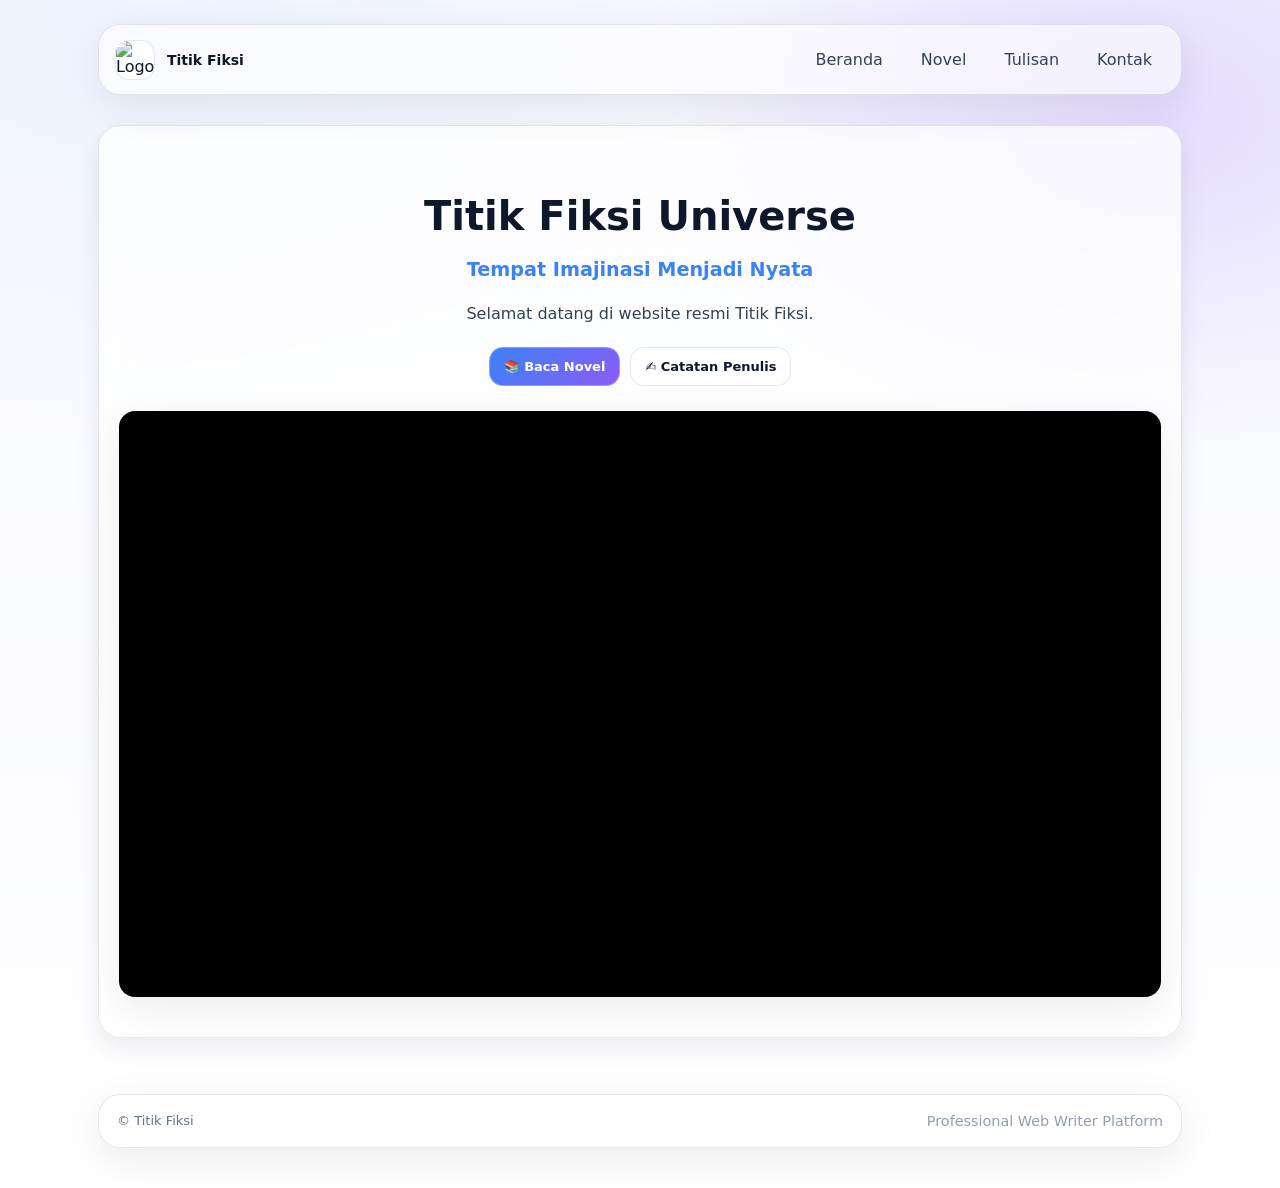
==== index.html @ 35133c76 "Add files via upload" ====
<!DOCTYPE html>
<html lang="id" data-theme="pearl">
<head>
  <meta charset="UTF-8" />
  <meta name="viewport" content="width=device-width, initial-scale=1.0" />
  <title>Titik Fiksi | Website Resmi</title>
  
  <script src="https://identity.netlify.com/v1/netlify-identity-widget.js"></script>

  <link rel="stylesheet" href="assets/css/themes.css" />
  <link rel="stylesheet" href="assets/css/style.css" />
  
  <style>
    /* Style Tambahan untuk Hero Video */
    .hero-video-wrap {
      margin-top: 25px;
      position: relative;
      padding-bottom: 56.25%; /* Rasio 16:9 */
      height: 0;
      overflow: hidden;
      border-radius: 16px;
      box-shadow: var(--shadow-soft);
      display: none; /* Sembunyi kalau tidak ada link */
      background: #000;
    }
    .hero-video-wrap iframe {
      position: absolute;
      top: 0;
      left: 0;
      width: 100%;
      height: 100%;
    }
    .hero-actions { display: flex; gap: 10px; justify-content: center; margin-top: 20px; flex-wrap: wrap; }
  </style>
</head>

<body>
  <div class="navbar-wrap">
    <div class="container">
      <nav class="navbar glass-panel">
        <a class="brand" href="index.html">
          <div class="brand-logo">
            <img data-brand="logo" src="assets/images/logo/favicon.png" alt="Logo">
          </div>
          <div class="brand-title"><strong>Titik Fiksi</strong></div>
        </a>
        <div class="nav-links">
          <a href="index.html" class="active">Beranda</a>
          <a href="works.html">Novel</a>
          <a href="writings.html">Tulisan</a>
          <a href="contact.html">Kontak</a>
        </div>
      </nav>
    </div>
  </div>

  <main class="section">
    <div class="container">
      
      <div class="glass-card" style="padding: 40px 20px; text-align: center;">
        <h1 id="hero-title" style="font-size: 2.5rem; margin-bottom: 10px;">Titik Fiksi</h1>
        <p id="hero-subtitle" style="font-size: 1.2rem; color: var(--brand); font-weight: bold; margin-bottom: 20px;">...</p>
        <p id="hero-intro" style="max-width: 600px; margin: 0 auto; line-height: 1.6; color: var(--text-2);">
          Website sedang memuat konten...
        </p>

        <div class="hero-actions">
          <a href="works.html" class="btn btn-primary">📚 Baca Novel</a>
          <a href="writings.html" class="btn btn-soft">✍️ Catatan Penulis</a>
        </div>

        <div id="hero-youtube" class="hero-video-wrap"></div>
      </div>

    </div>
  </main>

  <footer class="footer">
    <div class="container">
      <div class="footer-inner glass-panel">
        <div>© Titik Fiksi</div>
        <div style="font-size: 0.9rem; opacity: 0.7;">
          Professional Web Writer Platform
        </div>
      </div>
    </div>
  </footer>

  <script src="assets/js/theme.js"></script>
  <script src="assets/js/main.js"></script>

  <script>
    if (window.netlifyIdentity) {
      window.netlifyIdentity.on("init", user => {
        if (!user) {
          window.netlifyIdentity.on("login", () => { document.location.href = "/admin/"; });
        }
      });
    }
  </script>
</body>
</html>
---- assets/css/themes.css ----
/* =========================================================
   TITIK FIKSI — Themes (FINAL)
   File: assets/css/themes.css
   ========================================================= */

/* =========================================================
   Theme 1: Pearl Sky (Default)
   Karakter: Bersih, elegan, profesional penulis
   ========================================================= */
:root[data-theme="pearl"] {
  --bg-1: #f6f7ff;
  --bg-2: #eef3ff;
  --bg-3: #ffffff;

  --text-1: #0f172a;
  --text-2: #334155;
  --muted: #64748b;

  --glass: rgba(255, 255, 255, 0.55);
  --glass-strong: rgba(255, 255, 255, 0.75);
  --border: rgba(15, 23, 42, 0.10);

  --brand: #3b82f6;
  --brand-2: #8b5cf6;
  --link: #2563eb;
}

/* =========================================================
   Theme 2: Aurora Mint (DIBEDAKAN JELAS)
   Karakter: Aurora neon + fresh, lebih hidup & modern
   ========================================================= */
:root[data-theme="aurora"] {
  /* background dibuat lebih "aurora": mint + cyan + hint violet */
  --bg-1: #eafffb;   /* mint glass */
  --bg-2: #e6f3ff;   /* cyan airy */
  --bg-3: #ffffff;

  /* text dibuat lebih kontras */
  --text-1: #052e2b;
  --text-2: #0f4a46;
  --muted: #2f6b67;

  /* glass dibuat sedikit berbeda (lebih hijau tipis) */
  --glass: rgba(240, 255, 252, 0.55);
  --glass-strong: rgba(240, 255, 252, 0.78);
  --border: rgba(5, 46, 43, 0.12);

  /* brand dibuat benar-benar beda: neon cyan + aurora violet */
  --brand: #06b6d4;     /* cyan */
  --brand-2: #22c55e;   /* emerald/mint */
  --link: #0891b2;
}

/* =========================================================
   Theme 3: Dark Glass
   Karakter: Gelap modern untuk reader mode
   ========================================================= */
:root[data-theme="dark"] {
  --bg-1: #0b1220;
  --bg-2: #0f1a2d;
  --bg-3: #111827;

  --text-1: #e5e7eb;
  --text-2: #cbd5e1;
  --muted: #94a3b8;

  --glass: rgba(17, 24, 39, 0.55);
  --glass-strong: rgba(17, 24, 39, 0.75);
  --border: rgba(148, 163, 184, 0.18);

  --brand: #60a5fa;
  --brand-2: #a78bfa;
  --link: #93c5fd;
}
---- assets/css/style.css ----
/* =========================================================
   TITIK FIKSI — Bright Glass Author Website
   File: assets/css/style.css
   ========================================================= */

* { box-sizing: border-box; }
html, body { margin: 0; padding: 0; }
img { max-width: 100%; display: block; }

:root {
  --radius-xl: 22px;
  --radius-lg: 18px;
  --radius-md: 14px;

  --shadow-soft: 0 12px 40px rgba(0, 0, 0, 0.08);
  --shadow-card: 0 10px 24px rgba(16, 24, 40, 0.08);

  --blur: 16px;
  --container: 1120px;
  --transition: 180ms ease;

  /* fallback */
  --bg-1: #f6f7ff;
  --bg-2: #eef3ff;
  --bg-3: #ffffff;

  --text-1: #0f172a;
  --text-2: #334155;
  --muted: #64748b;

  --glass: rgba(255, 255, 255, 0.55);
  --glass-strong: rgba(255, 255, 255, 0.75);
  --border: rgba(15, 23, 42, 0.10);

  --brand: #3b82f6;
  --brand-2: #8b5cf6;
  --link: var(--brand);
}

body {
  font-family: ui-sans-serif, system-ui, -apple-system, Segoe UI, Roboto, Arial, sans-serif;
  color: var(--text-1);

  background:
    radial-gradient(1000px 700px at 10% 0%, var(--bg-2), transparent 60%),
    radial-gradient(900px 600px at 90% 10%, rgba(139, 92, 246, 0.18), transparent 55%),
    linear-gradient(180deg, var(--bg-1), var(--bg-3));

  min-height: 100vh;
}

.container {
  width: 100%;
  max-width: var(--container);
  margin: 0 auto;
  padding: 0 18px;
}

.section { padding: 34px 0; }

/* Glass */
.glass-panel {
  background: var(--glass);
  border: 1px solid var(--border);
  border-radius: var(--radius-xl);
  box-shadow: var(--shadow-soft);
  backdrop-filter: blur(var(--blur));
  -webkit-backdrop-filter: blur(var(--blur));
}

.glass-card {
  background: var(--glass-strong);
  border: 1px solid var(--border);
  border-radius: var(--radius-xl);
  box-shadow: var(--shadow-card);
  backdrop-filter: blur(var(--blur));
  -webkit-backdrop-filter: blur(var(--blur));
}

/* Navbar */
.navbar-wrap {
  position: sticky;
  top: 14px;
  z-index: 99;
  padding: 10px 0;
}

.navbar {
  display: flex;
  align-items: center;
  justify-content: space-between;
  gap: 14px;
  padding: 14px 16px;
}

.brand {
  display: flex;
  align-items: center;
  gap: 12px;
  text-decoration: none;
  color: var(--text-1);
}

.brand-logo {
  width: 40px;
  height: 40px;
  border-radius: 14px;
  border: 1px solid var(--border);
  background: rgba(255, 255, 255, 0.75);
  overflow: hidden;
}

.brand-logo img {
  width: 100%;
  height: 100%;
  object-fit: cover;
}

.brand-title { line-height: 1.1; }
.brand-title strong { font-size: 14px; }
.brand-title span { font-size: 12px; color: var(--muted); }

.nav-links {
  display: flex;
  gap: 12px;
  flex-wrap: wrap;
  align-items: center;
}

.nav-links a {
  text-decoration: none;
  color: var(--text-2);
  padding: 10px 12px;
  border-radius: 12px;
  transition: var(--transition);
  border: 1px solid transparent;
}

.nav-links a:hover {
  background: rgba(255, 255, 255, 0.65);
  border-color: var(--border);
}

.nav-actions { display: flex; gap: 10px; align-items: center; }

/* Theme button */
.theme-btn {
  display: inline-flex;
  align-items: center;
  gap: 8px;
  padding: 10px 12px;
  border-radius: 12px;
  border: 1px solid var(--border);
  background: rgba(255, 255, 255, 0.70);
  cursor: pointer;
  color: var(--text-2);
  transition: var(--transition);
  user-select: none;
  font-size: 13px;
}

.theme-btn:hover { transform: translateY(-1px); }

.theme-dot {
  width: 10px;
  height: 10px;
  border-radius: 100px;
  background: linear-gradient(45deg, var(--brand), var(--brand-2));
}

/* Hero */
.hero { padding: 34px 0 12px; }

.hero-inner {
  display: grid;
  grid-template-columns: 1.25fr 0.75fr;
  gap: 18px;
  padding: 22px;
}

.hero h1 {
  margin: 0;
  font-size: clamp(28px, 4vw, 44px);
  letter-spacing: -0.8px;
}

.hero-subtitle {
  margin-top: 10px;
  color: var(--muted);
  font-size: 14px;
}

.hero p {
  margin: 12px 0 0;
  font-size: 15px;
  color: var(--text-2);
  line-height: 1.6;
}

.hero-cta {
  margin-top: 16px;
  display: flex;
  gap: 12px;
  flex-wrap: wrap;
}

/* Buttons */
.btn {
  border: 1px solid var(--border);
  background: rgba(255, 255, 255, 0.70);
  padding: 11px 14px;
  border-radius: 14px;
  cursor: pointer;
  transition: var(--transition);
  text-decoration: none;
  color: var(--text-1);
  display: inline-flex;
  align-items: center;
  gap: 8px;
  font-weight: 600;
  font-size: 13px;
}

.btn:hover { transform: translateY(-1px); }

.btn-primary {
  background: linear-gradient(135deg, var(--brand), var(--brand-2));
  border-color: rgba(255, 255, 255, 0.3);
  color: white;
}

.btn-soft {
  background: rgba(255, 255, 255, 0.70);
  color: var(--text-1);
}

/* Side cards */
.hero-side { display: grid; gap: 12px; }
.mini-card { padding: 14px; }
.mini-card-title { font-weight: 700; font-size: 13px; margin-bottom: 6px; }
.mini-card-desc { color: var(--muted); font-size: 13px; line-height: 1.5; }

/* Platform buttons */
.platform-grid {
  display: flex;
  flex-wrap: wrap;
  gap: 10px;
  margin-top: 12px;
}

.btn-platform {
  display: none;
  text-decoration: none;
  padding: 10px 12px;
  border-radius: 14px;
  border: 1px solid var(--border);
  background: rgba(255, 255, 255, 0.70);
  color: var(--text-2);
  transition: var(--transition);
  font-size: 13px;
}

.btn-platform:hover { transform: translateY(-1px); }

.platform-note {
  font-size: 12px;
  color: var(--muted);
  margin-top: 8px;
}

/* Titles */
.section-title {
  display: flex;
  align-items: baseline;
  justify-content: space-between;
  gap: 12px;
  margin-bottom: 14px;
}

.section-title h2 { margin: 0; font-size: 18px; }
.section-title p { margin: 0; font-size: 13px; color: var(--muted); }

/* Cards grid */
.grid-cards {
  display: grid;
  grid-template-columns: repeat(3, 1fr);
  gap: 14px;
}

/* Work card */
.work-card { padding: 14px; overflow: hidden; }
.work-cover {
  border-radius: 18px;
  overflow: hidden;
  border: 1px solid var(--border);
  background: rgba(255, 255, 255, 0.60);
  height: 180px;
}

.work-cover img { width: 100%; height: 100%; object-fit: cover; }

.work-meta {
  margin-top: 12px;
  display: flex;
  align-items: center;
  justify-content: space-between;
  gap: 10px;
}

.badge {
  padding: 6px 10px;
  border-radius: 999px;
  border: 1px solid var(--border);
  background: rgba(255, 255, 255, 0.70);
  font-size: 12px;
  color: var(--text-2);
}

.work-title {
  margin: 10px 0 0;
  font-weight: 800;
  letter-spacing: -0.2px;
  font-size: 15px;
}

.work-desc {
  margin: 8px 0 0;
  color: var(--muted);
  font-size: 13px;
  line-height: 1.55;
  min-height: 56px;
}

.work-actions {
  margin-top: 12px;
  display: flex;
  gap: 10px;
  flex-wrap: wrap;
}

/* Writing card */
.writing-card { padding: 14px; }
.writing-title { margin: 0; font-size: 15px; font-weight: 800; }
.writing-meta { margin-top: 6px; font-size: 12px; color: var(--muted); }
.writing-body { margin-top: 10px; font-size: 13px; color: var(--text-2); line-height: 1.6; }

/* Social */
.social-row {
  display: flex;
  gap: 10px;
  flex-wrap: wrap;
  margin-top: 12px;
}

.social-icon {
  display: none;
  text-decoration: none;
  padding: 10px 12px;
  border-radius: 14px;
  border: 1px solid var(--border);
  background: rgba(255, 255, 255, 0.70);
  color: var(--text-2);
  transition: var(--transition);
  font-size: 13px;
}

.social-icon:hover { transform: translateY(-1px); }

/* Footer */
.footer { padding: 22px 0 40px; color: var(--muted); font-size: 13px; }

.footer-inner {
  padding: 18px;
  display: flex;
  align-items: center;
  justify-content: space-between;
  gap: 12px;
  flex-wrap: wrap;
}

.footer a { color: var(--link); text-decoration: none; }

/* =========================================================
   ✅ READER MODE — PREMIUM (UNTUK chapter.html)
   ========================================================= */

/* kotak bacaan dibikin lebih sempit agar nyaman dibaca */
#chapter-box {
  max-width: 860px;
  margin: 0 auto;
}

/* judul bab lebih "novel" */
#chapter-title {
  letter-spacing: -0.4px;
}

/* isi cerita (paragraf) */
#chapter-content {
  font-family: ui-serif, Georgia, "Times New Roman", Times, serif;
  font-size: 17px;
  line-height: 2;
  color: var(--text-2);
}

/* paragraf dibuat napas */
#chapter-content p {
  margin: 0 0 14px;
}

/* blok quote kalau suatu saat Anda pakai */
#chapter-content blockquote {
  margin: 14px 0;
  padding: 12px 14px;
  border-left: 4px solid rgba(59,130,246,0.45);
  background: rgba(255,255,255,0.55);
  border-radius: 14px;
}

/* tombol navigasi bab biar terlihat premium */
#btn-prev, #btn-next, #btn-back-novel {
  font-weight: 700;
}

/* daftar bab di novel.html dibuat lebih rapi */
#chapters-list .glass-card {
  transition: var(--transition);
}

#chapters-list .glass-card:hover {
  transform: translateY(-1px);
}

/* responsive reader */
@media (max-width: 620px) {
  #chapter-box {
    max-width: 100%;
  }

  #chapter-content {
    font-size: 16px;
    line-height: 1.95;
  }
}

/* Responsive */
@media (max-width: 980px) {
  .hero-inner { grid-template-columns: 1fr; }
  .grid-cards { grid-template-columns: repeat(2, 1fr); }
}

@media (max-width: 620px) {
  .grid-cards { grid-template-columns: 1fr; }
  .nav-links { display: none; }
}
/* Tambahan untuk Tampilan Novel Profesional */
hr.scene-break {
  border: 0;
  height: 1px;
  background-image: linear-gradient(to right, rgba(0, 0, 0, 0), rgba(0, 0, 0, 0.2), rgba(0, 0, 0, 0));
  margin: 40px 0;
}

blockquote {
  border-left: 4px solid var(--brand);
  padding-left: 16px;
  margin: 20px 0;
  font-style: italic;
  color: var(--text-2);
  background: rgba(var(--brand-rgb), 0.05);
  padding: 10px 16px;
  border-radius: 0 8px 8px 0;

}/* =========================================
   FINAL POLISH: BUTTONS & CARDS EFFECTS
   ========================================= */

/* 1. KARTU NOVEL POPUP (Efek Timbul & Bersinar) */
.card-work {
  display: flex;
  flex-direction: column;
  padding: 12px;
  text-decoration: none;
  color: var(--text-1);
  border: 1px solid rgba(0, 0, 0, 0.05);
  transition: all 0.3s cubic-bezier(0.34, 1.56, 0.64, 1); /* Efek membal */
  position: relative;
  background: rgba(255, 255, 255, 0.6);
}

.card-work:hover {
  transform: translateY(-10px) scale(1.02); /* Naik ke atas */
  box-shadow: 0 20px 40px rgba(0, 0, 0, 0.12); /* Bayangan lembut */
  border-color: var(--brand); /* Garis tepi menyala */
  background: #fff;
  z-index: 10;
}

.card-work img {
  transition: transform 0.5s ease;
}

.card-work:hover img {
  transform: scale(1.05); /* Gambar zoom sedikit */
}

/* 2. SOSIAL MEDIA BERWARNA (Contact) */
.social-btn {
  border-width: 2px !important; /* Garis lebih tebal */
  font-weight: 700 !important;
  transition: 0.2s !important;
  display: inline-flex;
  align-items: center;
  gap: 8px;
}

/* Instagram (Pink-Ungu) */
.social-ig { border-color: #E1306C; color: #E1306C; }
.social-ig:hover { background: linear-gradient(45deg, #f09433 0%, #e6683c 25%, #dc2743 50%, #cc2366 75%, #bc1888 100%); color: white; border-color: transparent; transform: translateY(-3px); box-shadow: 0 5px 15px rgba(225, 48, 108, 0.4); }

/* Facebook (Biru) */
.social-fb { border-color: #1877F2; color: #1877F2; }
.social-fb:hover { background: #1877F2; color: white; transform: translateY(-3px); box-shadow: 0 5px 15px rgba(24, 119, 242, 0.4); }

/* Twitter/X (Hitam) */
.social-tw { border-color: #000; color: #000; }
.social-tw:hover { background: #000; color: white; transform: translateY(-3px); box-shadow: 0 5px 15px rgba(0,0,0, 0.4); }

/* TikTok (Hitam Teal) */
.social-tt { border-color: #000; color: #000; }
.social-tt:hover { background: linear-gradient(45deg, #000 60%, #25F4EE); color: white; border-color: transparent; transform: translateY(-3px); box-shadow: 0 5px 15px rgba(0,0,0, 0.4); }

/* YouTube (Merah) */
.social-yt { border-color: #FF0000; color: #FF0000; }
.social-yt:hover { background: #FF0000; color: white; transform: translateY(-3px); box-shadow: 0 5px 15px rgba(255, 0, 0, 0.4); }
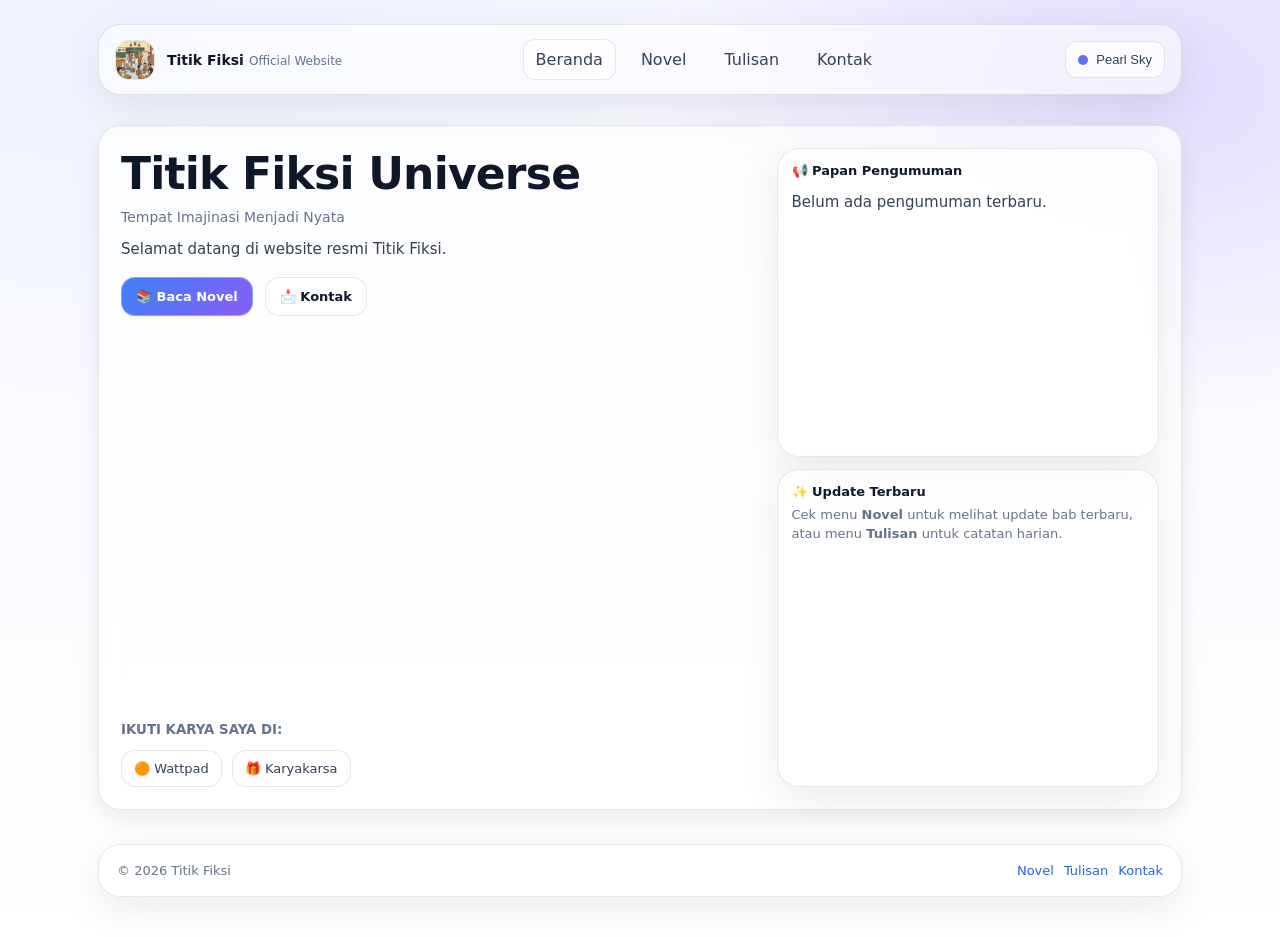
==== commit 47c309c8: "Add files via upload" ====
--- a/index.html
+++ b/index.html
@@ -3,35 +3,9 @@
 <head>
   <meta charset="UTF-8" />
   <meta name="viewport" content="width=device-width, initial-scale=1.0" />
-  <title>Titik Fiksi | Website Resmi</title>
-  
-  <script src="https://identity.netlify.com/v1/netlify-identity-widget.js"></script>
-
+  <title>Beranda | Titik Fiksi</title>
   <link rel="stylesheet" href="assets/css/themes.css" />
   <link rel="stylesheet" href="assets/css/style.css" />
-  
-  <style>
-    /* Style Tambahan untuk Hero Video */
-    .hero-video-wrap {
-      margin-top: 25px;
-      position: relative;
-      padding-bottom: 56.25%; /* Rasio 16:9 */
-      height: 0;
-      overflow: hidden;
-      border-radius: 16px;
-      box-shadow: var(--shadow-soft);
-      display: none; /* Sembunyi kalau tidak ada link */
-      background: #000;
-    }
-    .hero-video-wrap iframe {
-      position: absolute;
-      top: 0;
-      left: 0;
-      width: 100%;
-      height: 100%;
-    }
-    .hero-actions { display: flex; gap: 10px; justify-content: center; margin-top: 20px; flex-wrap: wrap; }
-  </style>
 </head>
 
 <body>
@@ -42,45 +16,77 @@
           <div class="brand-logo">
             <img data-brand="logo" src="assets/images/logo/favicon.png" alt="Logo">
           </div>
-          <div class="brand-title"><strong>Titik Fiksi</strong></div>
+          <div class="brand-title">
+            <strong>Titik Fiksi</strong>
+            <span>Official Website</span>
+          </div>
         </a>
+
         <div class="nav-links">
-          <a href="index.html" class="active">Beranda</a>
+          <a class="active" href="index.html">Beranda</a>
           <a href="works.html">Novel</a>
           <a href="writings.html">Tulisan</a>
           <a href="contact.html">Kontak</a>
+        </div>
+
+        <div class="nav-actions">
+          <button id="theme-toggle" class="theme-btn" type="button">
+            <span class="theme-dot"></span>
+            <span id="theme-label">Pearl Sky</span>
+          </button>
         </div>
       </nav>
     </div>
   </div>
 
-  <main class="section">
+  <main class="section hero">
     <div class="container">
-      
-      <div class="glass-card" style="padding: 40px 20px; text-align: center;">
-        <h1 id="hero-title" style="font-size: 2.5rem; margin-bottom: 10px;">Titik Fiksi</h1>
-        <p id="hero-subtitle" style="font-size: 1.2rem; color: var(--brand); font-weight: bold; margin-bottom: 20px;">...</p>
-        <p id="hero-intro" style="max-width: 600px; margin: 0 auto; line-height: 1.6; color: var(--text-2);">
-          Website sedang memuat konten...
-        </p>
+      <div class="glass-card hero-inner">
+        <div>
+          <h1 id="hero-title">Memuat...</h1>
+          <div id="hero-subtitle" class="hero-subtitle">...</div>
+          <p id="hero-intro">...</p>
+          
+          <div class="hero-cta">
+            <a class="btn btn-primary" href="works.html">📚 Baca Novel</a>
+            <a class="btn btn-soft" href="contact.html">📩 Kontak</a>
+          </div>
 
-        <div class="hero-actions">
-          <a href="works.html" class="btn btn-primary">📚 Baca Novel</a>
-          <a href="writings.html" class="btn btn-soft">✍️ Catatan Penulis</a>
+          <div id="hero-youtube" style="margin-top: 24px; border-radius: 16px; overflow: hidden; display: none; aspect-ratio: 16/9;"></div>
+          
+          <div style="margin-top: 20px;">
+             <small style="color:var(--muted); font-weight:bold;">IKUTI KARYA SAYA DI:</small>
+             <div class="platform-grid"></div>
+          </div>
         </div>
 
-        <div id="hero-youtube" class="hero-video-wrap"></div>
+        <div class="hero-side">
+          <div class="glass-panel mini-card" style="background: rgba(255,255,255,0.4);">
+            <div class="mini-card-title">📢 Papan Pengumuman</div>
+            <div id="home-featured-container" class="mini-card-desc">
+              <p>Belum ada pengumuman terbaru.</p>
+            </div>
+          </div>
+          
+          <div class="glass-panel mini-card">
+            <div class="mini-card-title">✨ Update Terbaru</div>
+            <div class="mini-card-desc">
+              Cek menu <b>Novel</b> untuk melihat update bab terbaru, atau menu <b>Tulisan</b> untuk catatan harian.
+            </div>
+          </div>
+        </div>
       </div>
-
     </div>
   </main>
 
   <footer class="footer">
     <div class="container">
       <div class="footer-inner glass-panel">
-        <div>© Titik Fiksi</div>
-        <div style="font-size: 0.9rem; opacity: 0.7;">
-          Professional Web Writer Platform
+        <div>© <span id="yearNow"></span> Titik Fiksi</div>
+        <div style="display:flex; gap:10px;">
+          <a href="works.html">Novel</a>
+          <a href="writings.html">Tulisan</a>
+          <a href="contact.html">Kontak</a>
         </div>
       </div>
     </div>
@@ -88,15 +94,8 @@
 
   <script src="assets/js/theme.js"></script>
   <script src="assets/js/main.js"></script>
-
   <script>
-    if (window.netlifyIdentity) {
-      window.netlifyIdentity.on("init", user => {
-        if (!user) {
-          window.netlifyIdentity.on("login", () => { document.location.href = "/admin/"; });
-        }
-      });
-    }
+    document.getElementById("yearNow").textContent = new Date().getFullYear();
   </script>
 </body>
 </html>
--- a/assets/css/style.css
+++ b/assets/css/style.css
@@ -1,5 +1,5 @@
 /* =========================================================
-   TITIK FIKSI — Bright Glass Author Website
+   TITIK FIKSI — Bright Glass Author Website (FIXED BUTTONS)
    File: assets/css/style.css
    ========================================================= */
 
@@ -11,228 +11,79 @@
   --radius-xl: 22px;
   --radius-lg: 18px;
   --radius-md: 14px;
-
   --shadow-soft: 0 12px 40px rgba(0, 0, 0, 0.08);
   --shadow-card: 0 10px 24px rgba(16, 24, 40, 0.08);
-
   --blur: 16px;
   --container: 1120px;
   --transition: 180ms ease;
-
+  
   /* fallback */
-  --bg-1: #f6f7ff;
-  --bg-2: #eef3ff;
-  --bg-3: #ffffff;
-
-  --text-1: #0f172a;
-  --text-2: #334155;
-  --muted: #64748b;
-
+  --bg-1: #f6f7ff; --bg-2: #eef3ff; --bg-3: #ffffff;
+  --text-1: #0f172a; --text-2: #334155; --muted: #64748b;
   --glass: rgba(255, 255, 255, 0.55);
   --glass-strong: rgba(255, 255, 255, 0.75);
   --border: rgba(15, 23, 42, 0.10);
-
-  --brand: #3b82f6;
-  --brand-2: #8b5cf6;
-  --link: var(--brand);
+  --brand: #3b82f6; --brand-2: #8b5cf6; --link: var(--brand);
 }
 
 body {
   font-family: ui-sans-serif, system-ui, -apple-system, Segoe UI, Roboto, Arial, sans-serif;
   color: var(--text-1);
-
   background:
     radial-gradient(1000px 700px at 10% 0%, var(--bg-2), transparent 60%),
     radial-gradient(900px 600px at 90% 10%, rgba(139, 92, 246, 0.18), transparent 55%),
     linear-gradient(180deg, var(--bg-1), var(--bg-3));
-
   min-height: 100vh;
 }
 
-.container {
-  width: 100%;
-  max-width: var(--container);
-  margin: 0 auto;
-  padding: 0 18px;
-}
-
+.container { width: 100%; max-width: var(--container); margin: 0 auto; padding: 0 18px; }
 .section { padding: 34px 0; }
 
 /* Glass */
 .glass-panel {
-  background: var(--glass);
-  border: 1px solid var(--border);
-  border-radius: var(--radius-xl);
-  box-shadow: var(--shadow-soft);
-  backdrop-filter: blur(var(--blur));
-  -webkit-backdrop-filter: blur(var(--blur));
+  background: var(--glass); border: 1px solid var(--border);
+  border-radius: var(--radius-xl); box-shadow: var(--shadow-soft);
+  backdrop-filter: blur(var(--blur)); -webkit-backdrop-filter: blur(var(--blur));
 }
-
 .glass-card {
-  background: var(--glass-strong);
-  border: 1px solid var(--border);
-  border-radius: var(--radius-xl);
-  box-shadow: var(--shadow-card);
-  backdrop-filter: blur(var(--blur));
-  -webkit-backdrop-filter: blur(var(--blur));
+  background: var(--glass-strong); border: 1px solid var(--border);
+  border-radius: var(--radius-xl); box-shadow: var(--shadow-card);
+  backdrop-filter: blur(var(--blur)); -webkit-backdrop-filter: blur(var(--blur));
 }
 
 /* Navbar */
-.navbar-wrap {
-  position: sticky;
-  top: 14px;
-  z-index: 99;
-  padding: 10px 0;
-}
+.navbar-wrap { position: sticky; top: 14px; z-index: 99; padding: 10px 0; }
+.navbar { display: flex; align-items: center; justify-content: space-between; gap: 14px; padding: 14px 16px; }
 
-.navbar {
-  display: flex;
-  align-items: center;
-  justify-content: space-between;
-  gap: 14px;
-  padding: 14px 16px;
-}
-
-.brand {
-  display: flex;
-  align-items: center;
-  gap: 12px;
-  text-decoration: none;
-  color: var(--text-1);
-}
-
-.brand-logo {
-  width: 40px;
-  height: 40px;
-  border-radius: 14px;
-  border: 1px solid var(--border);
-  background: rgba(255, 255, 255, 0.75);
-  overflow: hidden;
-}
-
-.brand-logo img {
-  width: 100%;
-  height: 100%;
-  object-fit: cover;
-}
-
+.brand { display: flex; align-items: center; gap: 12px; text-decoration: none; color: var(--text-1); }
+.brand-logo { width: 40px; height: 40px; border-radius: 14px; border: 1px solid var(--border); background: rgba(255, 255, 255, 0.75); overflow: hidden; }
+.brand-logo img { width: 100%; height: 100%; object-fit: cover; }
 .brand-title { line-height: 1.1; }
 .brand-title strong { font-size: 14px; }
 .brand-title span { font-size: 12px; color: var(--muted); }
 
-.nav-links {
-  display: flex;
-  gap: 12px;
-  flex-wrap: wrap;
-  align-items: center;
-}
-
-.nav-links a {
-  text-decoration: none;
-  color: var(--text-2);
-  padding: 10px 12px;
-  border-radius: 12px;
-  transition: var(--transition);
-  border: 1px solid transparent;
-}
-
-.nav-links a:hover {
-  background: rgba(255, 255, 255, 0.65);
-  border-color: var(--border);
-}
+.nav-links { display: flex; gap: 12px; flex-wrap: wrap; align-items: center; }
+.nav-links a { text-decoration: none; color: var(--text-2); padding: 10px 12px; border-radius: 12px; transition: var(--transition); border: 1px solid transparent; }
+.nav-links a:hover, .nav-links a.active { background: rgba(255, 255, 255, 0.65); border-color: var(--border); }
 
 .nav-actions { display: flex; gap: 10px; align-items: center; }
-
-/* Theme button */
-.theme-btn {
-  display: inline-flex;
-  align-items: center;
-  gap: 8px;
-  padding: 10px 12px;
-  border-radius: 12px;
-  border: 1px solid var(--border);
-  background: rgba(255, 255, 255, 0.70);
-  cursor: pointer;
-  color: var(--text-2);
-  transition: var(--transition);
-  user-select: none;
-  font-size: 13px;
-}
-
+.theme-btn { display: inline-flex; align-items: center; gap: 8px; padding: 10px 12px; border-radius: 12px; border: 1px solid var(--border); background: rgba(255, 255, 255, 0.70); cursor: pointer; color: var(--text-2); transition: var(--transition); user-select: none; font-size: 13px; }
 .theme-btn:hover { transform: translateY(-1px); }
-
-.theme-dot {
-  width: 10px;
-  height: 10px;
-  border-radius: 100px;
-  background: linear-gradient(45deg, var(--brand), var(--brand-2));
-}
+.theme-dot { width: 10px; height: 10px; border-radius: 100px; background: linear-gradient(45deg, var(--brand), var(--brand-2)); }
 
 /* Hero */
 .hero { padding: 34px 0 12px; }
-
-.hero-inner {
-  display: grid;
-  grid-template-columns: 1.25fr 0.75fr;
-  gap: 18px;
-  padding: 22px;
-}
-
-.hero h1 {
-  margin: 0;
-  font-size: clamp(28px, 4vw, 44px);
-  letter-spacing: -0.8px;
-}
-
-.hero-subtitle {
-  margin-top: 10px;
-  color: var(--muted);
-  font-size: 14px;
-}
-
-.hero p {
-  margin: 12px 0 0;
-  font-size: 15px;
-  color: var(--text-2);
-  line-height: 1.6;
-}
-
-.hero-cta {
-  margin-top: 16px;
-  display: flex;
-  gap: 12px;
-  flex-wrap: wrap;
-}
+.hero-inner { display: grid; grid-template-columns: 1.25fr 0.75fr; gap: 18px; padding: 22px; }
+.hero h1 { margin: 0; font-size: clamp(28px, 4vw, 44px); letter-spacing: -0.8px; }
+.hero-subtitle { margin-top: 10px; color: var(--muted); font-size: 14px; }
+.hero p { margin: 12px 0 0; font-size: 15px; color: var(--text-2); line-height: 1.6; }
+.hero-cta { margin-top: 16px; display: flex; gap: 12px; flex-wrap: wrap; }
 
 /* Buttons */
-.btn {
-  border: 1px solid var(--border);
-  background: rgba(255, 255, 255, 0.70);
-  padding: 11px 14px;
-  border-radius: 14px;
-  cursor: pointer;
-  transition: var(--transition);
-  text-decoration: none;
-  color: var(--text-1);
-  display: inline-flex;
-  align-items: center;
-  gap: 8px;
-  font-weight: 600;
-  font-size: 13px;
-}
-
+.btn { border: 1px solid var(--border); background: rgba(255, 255, 255, 0.70); padding: 11px 14px; border-radius: 14px; cursor: pointer; transition: var(--transition); text-decoration: none; color: var(--text-1); display: inline-flex; align-items: center; gap: 8px; font-weight: 600; font-size: 13px; }
 .btn:hover { transform: translateY(-1px); }
-
-.btn-primary {
-  background: linear-gradient(135deg, var(--brand), var(--brand-2));
-  border-color: rgba(255, 255, 255, 0.3);
-  color: white;
-}
-
-.btn-soft {
-  background: rgba(255, 255, 255, 0.70);
-  color: var(--text-1);
-}
+.btn-primary { background: linear-gradient(135deg, var(--brand), var(--brand-2)); border-color: rgba(255, 255, 255, 0.3); color: white; }
+.btn-soft { background: rgba(255, 255, 255, 0.70); color: var(--text-1); }
 
 /* Side cards */
 .hero-side { display: grid; gap: 12px; }
@@ -240,103 +91,35 @@
 .mini-card-title { font-weight: 700; font-size: 13px; margin-bottom: 6px; }
 .mini-card-desc { color: var(--muted); font-size: 13px; line-height: 1.5; }
 
-/* Platform buttons */
-.platform-grid {
-  display: flex;
-  flex-wrap: wrap;
-  gap: 10px;
-  margin-top: 12px;
+/* ✅ PERBAIKAN: Platform buttons (DULU DISPLAY NONE, SEKARANG DITAMPILKAN) */
+.platform-grid { display: flex; flex-wrap: wrap; gap: 10px; margin-top: 12px; }
+.btn-platform {
+  display: inline-flex; /* Diubah dari none agar tampil */
+  align-items: center; gap: 6px;
+  text-decoration: none; padding: 10px 12px; border-radius: 14px;
+  border: 1px solid var(--border); background: rgba(255, 255, 255, 0.70);
+  color: var(--text-2); transition: var(--transition); font-size: 13px;
 }
-
-.btn-platform {
-  display: none;
-  text-decoration: none;
-  padding: 10px 12px;
-  border-radius: 14px;
-  border: 1px solid var(--border);
-  background: rgba(255, 255, 255, 0.70);
-  color: var(--text-2);
-  transition: var(--transition);
-  font-size: 13px;
-}
-
-.btn-platform:hover { transform: translateY(-1px); }
-
-.platform-note {
-  font-size: 12px;
-  color: var(--muted);
-  margin-top: 8px;
-}
+.btn-platform:hover { transform: translateY(-1px); border-color: var(--brand); }
+.platform-note { font-size: 12px; color: var(--muted); margin-top: 8px; }
 
 /* Titles */
-.section-title {
-  display: flex;
-  align-items: baseline;
-  justify-content: space-between;
-  gap: 12px;
-  margin-bottom: 14px;
-}
-
+.section-title { display: flex; align-items: baseline; justify-content: space-between; gap: 12px; margin-bottom: 14px; }
 .section-title h2 { margin: 0; font-size: 18px; }
 .section-title p { margin: 0; font-size: 13px; color: var(--muted); }
 
 /* Cards grid */
-.grid-cards {
-  display: grid;
-  grid-template-columns: repeat(3, 1fr);
-  gap: 14px;
-}
+.grid-cards { display: grid; grid-template-columns: repeat(3, 1fr); gap: 14px; }
 
 /* Work card */
 .work-card { padding: 14px; overflow: hidden; }
-.work-cover {
-  border-radius: 18px;
-  overflow: hidden;
-  border: 1px solid var(--border);
-  background: rgba(255, 255, 255, 0.60);
-  height: 180px;
-}
-
+.work-cover { border-radius: 18px; overflow: hidden; border: 1px solid var(--border); background: rgba(255, 255, 255, 0.60); height: 180px; }
 .work-cover img { width: 100%; height: 100%; object-fit: cover; }
-
-.work-meta {
-  margin-top: 12px;
-  display: flex;
-  align-items: center;
-  justify-content: space-between;
-  gap: 10px;
-}
-
-.badge {
-  padding: 6px 10px;
-  border-radius: 999px;
-  border: 1px solid var(--border);
-  background: rgba(255, 255, 255, 0.70);
-  font-size: 12px;
-  color: var(--text-2);
-}
-
-.work-title {
-  margin: 10px 0 0;
-  font-weight: 800;
-  letter-spacing: -0.2px;
-  font-size: 15px;
-}
-
-.work-desc {
-  margin: 8px 0 0;
-  color: var(--muted);
-  font-size: 13px;
-  line-height: 1.55;
-  min-height: 56px;
-}
-
-.work-actions {
-  margin-top: 12px;
-  display: flex;
-  gap: 10px;
-  flex-wrap: wrap;
-}
+.work-meta { margin-top: 12px; display: flex; align-items: center; justify-content: space-between; gap: 10px; }
+.badge { padding: 6px 10px; border-radius: 999px; border: 1px solid var(--border); background: rgba(255, 255, 255, 0.70); font-size: 12px; color: var(--text-2); }
+.work-title { margin: 10px 0 0; font-weight: 800; letter-spacing: -0.2px; font-size: 15px; }
+.work-desc { margin: 8px 0 0; color: var(--muted); font-size: 13px; line-height: 1.55; min-height: 56px; }
+.work-actions { margin-top: 12px; display: flex; gap: 10px; flex-wrap: wrap; }
 
 /* Writing card */
 .writing-card { padding: 14px; }
@@ -345,191 +128,41 @@
 .writing-body { margin-top: 10px; font-size: 13px; color: var(--text-2); line-height: 1.6; }
 
 /* Social */
-.social-row {
-  display: flex;
-  gap: 10px;
-  flex-wrap: wrap;
-  margin-top: 12px;
+.social-row { display: flex; gap: 10px; flex-wrap: wrap; margin-top: 12px; }
+.social-icon {
+  display: inline-flex; /* Diubah dari none agar tampil */
+  align-items: center; gap: 6px;
+  text-decoration: none; padding: 10px 12px; border-radius: 14px;
+  border: 1px solid var(--border); background: rgba(255, 255, 255, 0.70);
+  color: var(--text-2); transition: var(--transition); font-size: 13px;
 }
-
-.social-icon {
-  display: none;
-  text-decoration: none;
-  padding: 10px 12px;
-  border-radius: 14px;
-  border: 1px solid var(--border);
-  background: rgba(255, 255, 255, 0.70);
-  color: var(--text-2);
-  transition: var(--transition);
-  font-size: 13px;
-}
-
 .social-icon:hover { transform: translateY(-1px); }
 
 /* Footer */
 .footer { padding: 22px 0 40px; color: var(--muted); font-size: 13px; }
-
-.footer-inner {
-  padding: 18px;
-  display: flex;
-  align-items: center;
-  justify-content: space-between;
-  gap: 12px;
-  flex-wrap: wrap;
-}
-
+.footer-inner { padding: 18px; display: flex; align-items: center; justify-content: space-between; gap: 12px; flex-wrap: wrap; }
 .footer a { color: var(--link); text-decoration: none; }
-
-/* =========================================================
-   ✅ READER MODE — PREMIUM (UNTUK chapter.html)
-   ========================================================= */
-
-/* kotak bacaan dibikin lebih sempit agar nyaman dibaca */
-#chapter-box {
-  max-width: 860px;
-  margin: 0 auto;
-}
-
-/* judul bab lebih "novel" */
-#chapter-title {
-  letter-spacing: -0.4px;
-}
-
-/* isi cerita (paragraf) */
-#chapter-content {
-  font-family: ui-serif, Georgia, "Times New Roman", Times, serif;
-  font-size: 17px;
-  line-height: 2;
-  color: var(--text-2);
-}
-
-/* paragraf dibuat napas */
-#chapter-content p {
-  margin: 0 0 14px;
-}
-
-/* blok quote kalau suatu saat Anda pakai */
-#chapter-content blockquote {
-  margin: 14px 0;
-  padding: 12px 14px;
-  border-left: 4px solid rgba(59,130,246,0.45);
-  background: rgba(255,255,255,0.55);
-  border-radius: 14px;
-}
-
-/* tombol navigasi bab biar terlihat premium */
-#btn-prev, #btn-next, #btn-back-novel {
-  font-weight: 700;
-}
-
-/* daftar bab di novel.html dibuat lebih rapi */
-#chapters-list .glass-card {
-  transition: var(--transition);
-}
-
-#chapters-list .glass-card:hover {
-  transform: translateY(-1px);
-}
-
-/* responsive reader */
-@media (max-width: 620px) {
-  #chapter-box {
-    max-width: 100%;
-  }
-
-  #chapter-content {
-    font-size: 16px;
-    line-height: 1.95;
-  }
-}
 
 /* Responsive */
 @media (max-width: 980px) {
   .hero-inner { grid-template-columns: 1fr; }
   .grid-cards { grid-template-columns: repeat(2, 1fr); }
 }
-
 @media (max-width: 620px) {
   .grid-cards { grid-template-columns: 1fr; }
   .nav-links { display: none; }
 }
-/* Tambahan untuk Tampilan Novel Profesional */
-hr.scene-break {
-  border: 0;
-  height: 1px;
-  background-image: linear-gradient(to right, rgba(0, 0, 0, 0), rgba(0, 0, 0, 0.2), rgba(0, 0, 0, 0));
-  margin: 40px 0;
-}
 
-blockquote {
-  border-left: 4px solid var(--brand);
-  padding-left: 16px;
-  margin: 20px 0;
-  font-style: italic;
-  color: var(--text-2);
-  background: rgba(var(--brand-rgb), 0.05);
-  padding: 10px 16px;
-  border-radius: 0 8px 8px 0;
+/* KARTU NOVEL POPUP (Efek Timbul & Bersinar) */
+.card-work { display: flex; flex-direction: column; padding: 12px; text-decoration: none; color: var(--text-1); border: 1px solid rgba(0, 0, 0, 0.05); transition: all 0.3s cubic-bezier(0.34, 1.56, 0.64, 1); position: relative; background: rgba(255, 255, 255, 0.6); }
+.card-work:hover { transform: translateY(-10px) scale(1.02); box-shadow: 0 20px 40px rgba(0, 0, 0, 0.12); border-color: var(--brand); background: #fff; z-index: 10; }
+.card-work img { transition: transform 0.5s ease; }
+.card-work:hover img { transform: scale(1.05); }
 
-}/* =========================================
-   FINAL POLISH: BUTTONS & CARDS EFFECTS
-   ========================================= */
-
-/* 1. KARTU NOVEL POPUP (Efek Timbul & Bersinar) */
-.card-work {
-  display: flex;
-  flex-direction: column;
-  padding: 12px;
-  text-decoration: none;
-  color: var(--text-1);
-  border: 1px solid rgba(0, 0, 0, 0.05);
-  transition: all 0.3s cubic-bezier(0.34, 1.56, 0.64, 1); /* Efek membal */
-  position: relative;
-  background: rgba(255, 255, 255, 0.6);
-}
-
-.card-work:hover {
-  transform: translateY(-10px) scale(1.02); /* Naik ke atas */
-  box-shadow: 0 20px 40px rgba(0, 0, 0, 0.12); /* Bayangan lembut */
-  border-color: var(--brand); /* Garis tepi menyala */
-  background: #fff;
-  z-index: 10;
-}
-
-.card-work img {
-  transition: transform 0.5s ease;
-}
-
-.card-work:hover img {
-  transform: scale(1.05); /* Gambar zoom sedikit */
-}
-
-/* 2. SOSIAL MEDIA BERWARNA (Contact) */
-.social-btn {
-  border-width: 2px !important; /* Garis lebih tebal */
-  font-weight: 700 !important;
-  transition: 0.2s !important;
-  display: inline-flex;
-  align-items: center;
-  gap: 8px;
-}
-
-/* Instagram (Pink-Ungu) */
-.social-ig { border-color: #E1306C; color: #E1306C; }
-.social-ig:hover { background: linear-gradient(45deg, #f09433 0%, #e6683c 25%, #dc2743 50%, #cc2366 75%, #bc1888 100%); color: white; border-color: transparent; transform: translateY(-3px); box-shadow: 0 5px 15px rgba(225, 48, 108, 0.4); }
-
-/* Facebook (Biru) */
-.social-fb { border-color: #1877F2; color: #1877F2; }
-.social-fb:hover { background: #1877F2; color: white; transform: translateY(-3px); box-shadow: 0 5px 15px rgba(24, 119, 242, 0.4); }
-
-/* Twitter/X (Hitam) */
-.social-tw { border-color: #000; color: #000; }
-.social-tw:hover { background: #000; color: white; transform: translateY(-3px); box-shadow: 0 5px 15px rgba(0,0,0, 0.4); }
-
-/* TikTok (Hitam Teal) */
-.social-tt { border-color: #000; color: #000; }
-.social-tt:hover { background: linear-gradient(45deg, #000 60%, #25F4EE); color: white; border-color: transparent; transform: translateY(-3px); box-shadow: 0 5px 15px rgba(0,0,0, 0.4); }
-
-/* YouTube (Merah) */
-.social-yt { border-color: #FF0000; color: #FF0000; }
-.social-yt:hover { background: #FF0000; color: white; transform: translateY(-3px); box-shadow: 0 5px 15px rgba(255, 0, 0, 0.4); }+/* SOSIAL MEDIA BERWARNA */
+.social-btn { border-width: 2px !important; font-weight: 700 !important; transition: 0.2s !important; display: inline-flex; align-items: center; gap: 8px; }
+.social-ig { border-color: #E1306C; color: #E1306C; } .social-ig:hover { background: #E1306C; color: white; transform: translateY(-3px); }
+.social-fb { border-color: #1877F2; color: #1877F2; } .social-fb:hover { background: #1877F2; color: white; transform: translateY(-3px); }
+.social-tw { border-color: #000; color: #000; } .social-tw:hover { background: #000; color: white; transform: translateY(-3px); }
+.social-tt { border-color: #000; color: #000; } .social-tt:hover { background: #000; color: white; transform: translateY(-3px); }
+.social-yt { border-color: #FF0000; color: #FF0000; } .social-yt:hover { background: #FF0000; color: white; transform: translateY(-3px); }
